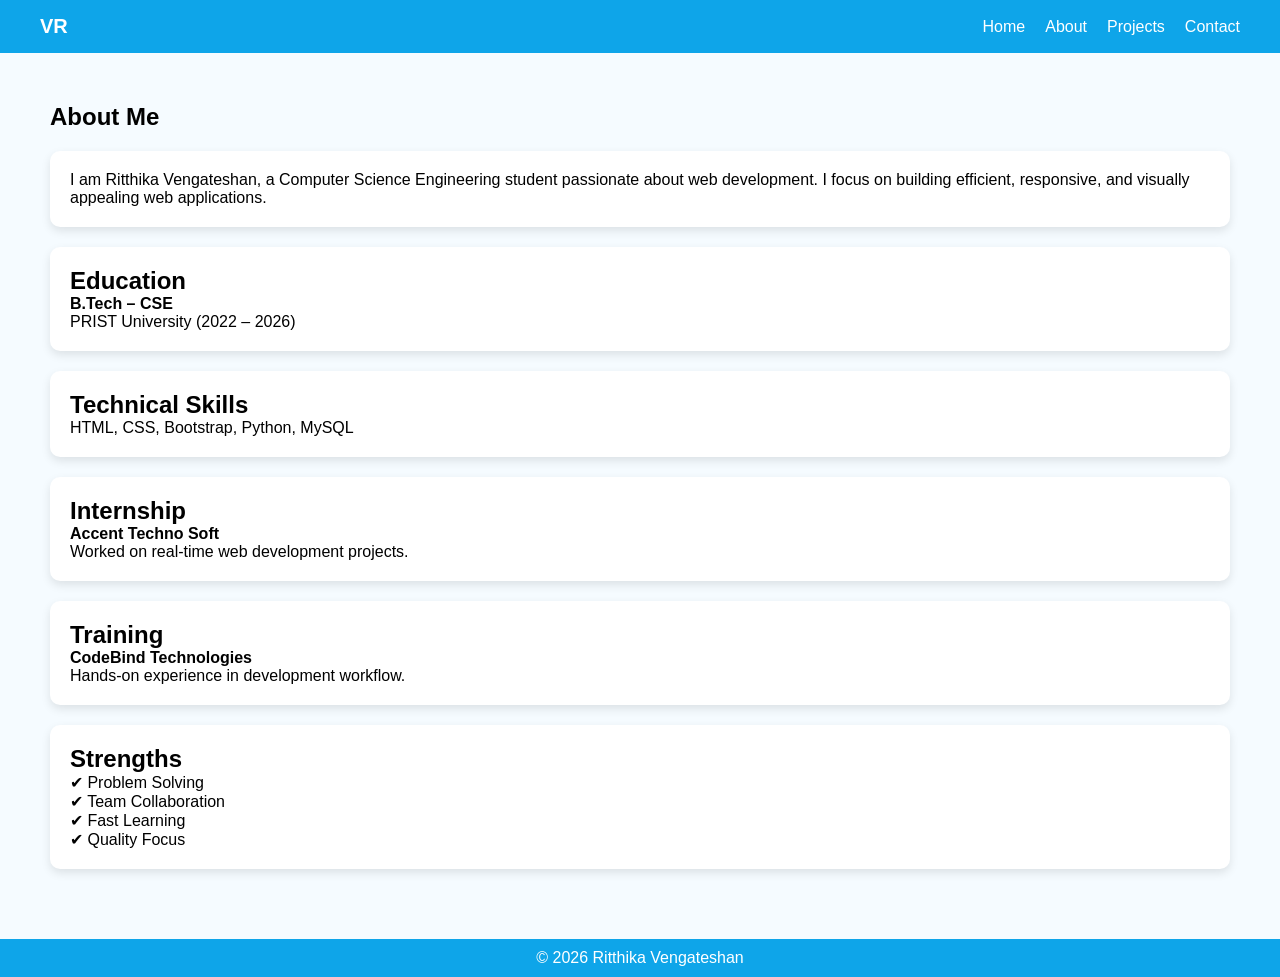
==== about.html @ 983124ac "Update about.html" ====
<!DOCTYPE html>
<html>
<head>
<title>About</title>
<link rel="stylesheet" href="style.css">
</head>
<body>

<nav>
    <div class="logo">VR</div>
    <ul>
        <li><a href="index.html">Home</a></li>
        <li><a href="about.html">About</a></li>
        <li><a href="projects.html">Projects</a></li>
        <li><a href="contact.html">Contact</a></li>
    </ul>
</nav>

<section>
<h1>About Me</h1>

<div class="box">
<p>
I am Ritthika Vengateshan, a Computer Science Engineering student 
passionate about web development. I focus on building efficient, 
responsive, and visually appealing web applications.
</p>
</div>

<div class="box">
<h2>Education</h2>
<p><strong>B.Tech – CSE</strong></p>
<p>PRIST University (2022 – 2026)</p>
</div>

<div class="box">
<h2>Technical Skills</h2>
<p>HTML, CSS, Bootstrap, Python, MySQL</p>
</div>

<div class="box">
<h2>Internship</h2>
<p><strong>Accent Techno Soft</strong></p>
<p>Worked on real-time web development projects.</p>
</div>

<div class="box">
<h2>Training</h2>
<p><strong>CodeBind Technologies</strong></p>
<p>Hands-on experience in development workflow.</p>
</div>

<div class="box">
<h2>Strengths</h2>
<p>
✔ Problem Solving <br>
✔ Team Collaboration <br>
✔ Fast Learning <br>
✔ Quality Focus
</p>
</div>

</section>

<footer>
<p>© 2026 Ritthika Vengateshan</p>
</footer>

</body>
</html>
---- style.css ----
* {
    margin: 0;
    padding: 0;
    box-sizing: border-box;
    font-family: 'Segoe UI', sans-serif;
}

body {
    background: #f5fbff;
}

/* Navbar */
nav {
    display: flex;
    justify-content: space-between;
    align-items: center;
    background: #0ea5e9;
    padding: 15px 40px;
    color: white;
}

.logo {
    font-size: 20px;
    font-weight: bold;
}

nav ul {
    display: flex;
    list-style: none;
}

nav ul li {
    margin-left: 20px;
}

nav ul li a {
    text-decoration: none;
    color: white;
}

nav ul li a:hover {
    color: #dbeafe;
}

/* Hero */
.hero {
    height: 90vh;
    background: linear-gradient(to right, #38bdf8, #e0f2fe);
    display: flex;
    justify-content: center;
    align-items: center;
    flex-direction: column;
}

/* Section */
section {
    padding: 50px;
}

/* Box */
.box {
    background: white;
    padding: 20px;
    margin-top: 20px;
    border-radius: 10px;
    box-shadow: 0 4px 10px rgba(0,0,0,0.1);
}

/* Form */
input, textarea {
    width: 100%;
    padding: 10px;
    margin-top: 10px;
    border-radius: 8px;
    border: 1px solid #ccc;
}

button {
    margin-top: 10px;
    padding: 10px;
    background: #0ea5e9;
    color: white;
    border: none;
    border-radius: 8px;
}

/* Footer */
footer {
    text-align: center;
    background: #0ea5e9;
    color: white;
    padding: 10px;
    margin-top: 20px;
}
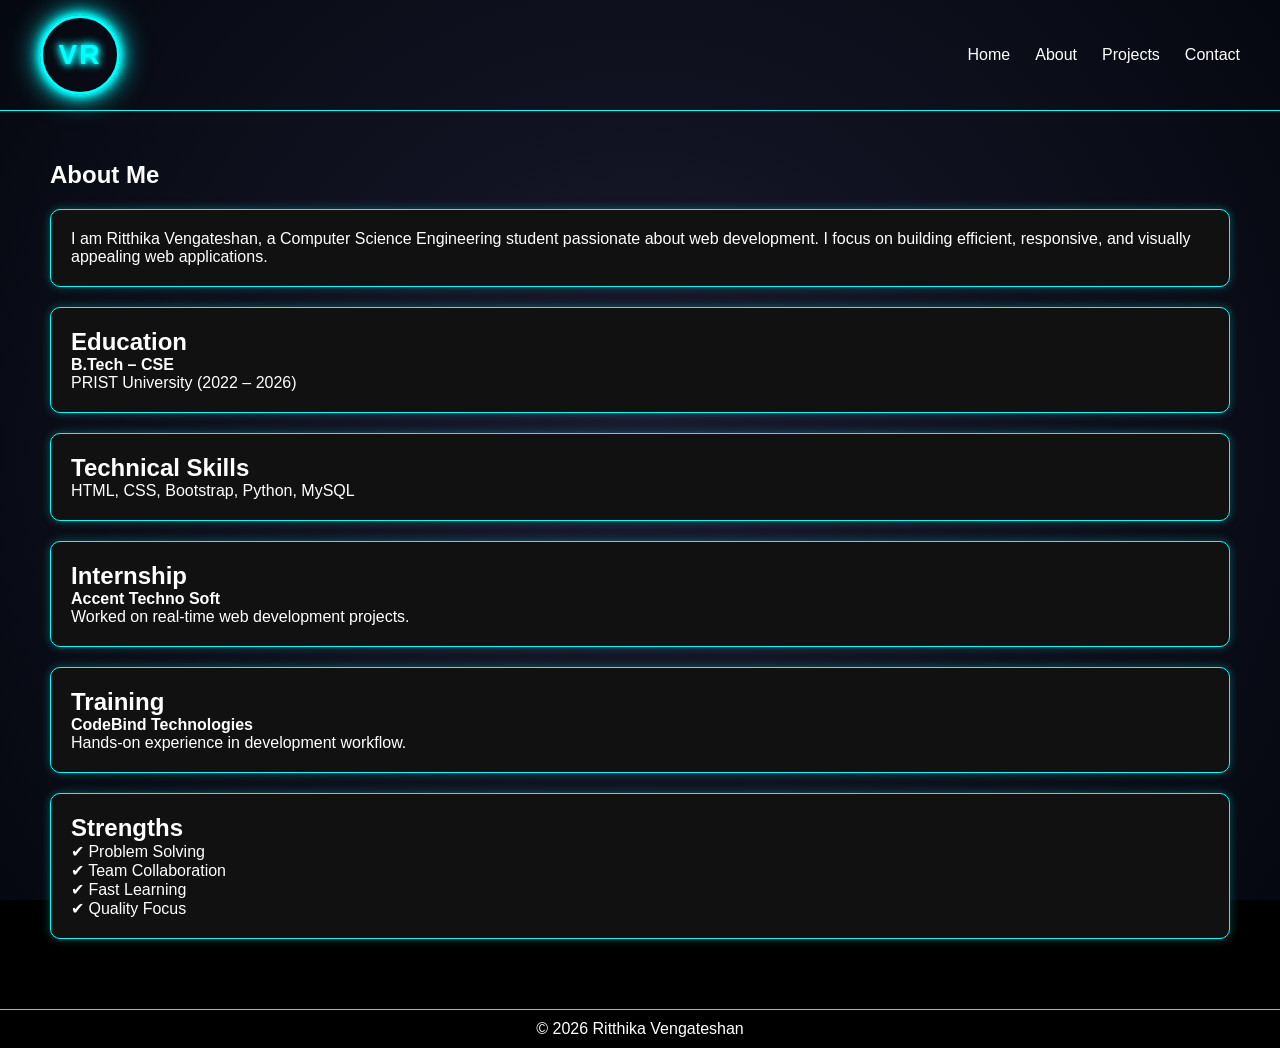
==== commit e93f5d13: "Update about.html" ====
--- a/about.html
+++ b/about.html
@@ -6,7 +6,9 @@
 </head>
 <body>
 
-<nav>
+<div class="particles" id="particles"></div>
+<header>
+    <nav>
     <div class="logo">VR</div>
     <ul>
         <li><a href="index.html">Home</a></li>
@@ -15,6 +17,7 @@
         <li><a href="contact.html">Contact</a></li>
     </ul>
 </nav>
+</header>
 
 <section>
 <h1>About Me</h1>
--- a/style.css
+++ b/style.css
@@ -6,89 +6,174 @@
 }
 
 body {
-    background: #f5fbff;
+    background: #000;
+    color: #fff;
 }
 
-/* Navbar */
+/* NAVBAR */
 nav {
     display: flex;
     justify-content: space-between;
     align-items: center;
-    background: #0ea5e9;
     padding: 15px 40px;
-    color: white;
+    border-bottom: 1px solid #0ff;
 }
 
+/* LOGO - BIG NEON STYLE */
 .logo {
-    font-size: 20px;
+    width: 80px;
+    height: 80px;
+    border-radius: 50%;
+    
+    display: flex;
+    justify-content: center;
+    align-items: center;
+
+    font-size: 28px;
     font-weight: bold;
+    letter-spacing: 2px;
+
+    color: #0ff;
+    border: 3px solid #0ff;
+
+    /* NEON GLOW */
+    box-shadow:
+        0 0 5px #0ff,
+        0 0 10px #0ff,
+        0 0 15px #0ff,
+        0 0 30px #0ff;
+
+    text-shadow:
+        0 0 5px #0ff,
+        0 0 10px #0ff,
+        0 0 10px #0ff;
+
+    transition: 0.3s;
 }
 
+/* HOVER EFFECT */
+.logo:hover {
+    transform: scale(1.1);
+    box-shadow:
+        0 0 10px #0ff,
+        0 0 25px #0ff,
+        0 0 50px #0ff,
+        0 0 100px #0ff;
+}
+
+/* NAV LINKS */
 nav ul {
     display: flex;
     list-style: none;
 }
 
 nav ul li {
-    margin-left: 20px;
+    margin-left: 25px;
 }
 
 nav ul li a {
     text-decoration: none;
-    color: white;
+    color: #fff;
+    transition: 0.3s;
 }
 
 nav ul li a:hover {
-    color: #dbeafe;
+    color: #0ff;
+    text-shadow: 0 0 10px #0ff;
 }
 
-/* Hero */
+/* HERO */
 .hero {
     height: 90vh;
-    background: linear-gradient(to right, #38bdf8, #e0f2fe);
     display: flex;
     justify-content: center;
     align-items: center;
     flex-direction: column;
 }
 
-/* Section */
+.hero h1 {
+    font-size: 40px;
+    text-shadow: 0 0 20px #0ff;
+}
+
+.hero h2 {
+    margin-top: 10px;
+    color: #aaa;
+}
+
+.intro {
+    margin-top: 20px;
+    max-width: 600px;
+    text-align: center;
+}
+
+.trust {
+    margin-top: 20px;
+    color: #0ff;
+}
+
+/* SECTION */
 section {
     padding: 50px;
 }
 
-/* Box */
+/* BOX */
 .box {
-    background: white;
+    background: #111;
     padding: 20px;
     margin-top: 20px;
     border-radius: 10px;
-    box-shadow: 0 4px 10px rgba(0,0,0,0.1);
+    border: 1px solid #0ff;
+    box-shadow: 0 0 10px rgba(0,255,255,0.3);
 }
 
-/* Form */
+/* FORM */
 input, textarea {
     width: 100%;
     padding: 10px;
     margin-top: 10px;
-    border-radius: 8px;
-    border: 1px solid #ccc;
+    background: #000;
+    border: 1px solid #0ff;
+    color: #fff;
 }
 
 button {
     margin-top: 10px;
     padding: 10px;
-    background: #0ea5e9;
-    color: white;
+    background: #0ff;
     border: none;
-    border-radius: 8px;
+    cursor: pointer;
+    font-weight: bold;
 }
 
-/* Footer */
+button:hover {
+    box-shadow: 0 0 15px #0ff;
+}
+/* --- BACKGROUND ANIMATION --- */
+        .particles {
+            position: fixed;
+            top: 0; left: 0; width: 100%; height: 100%;
+            z-index: -1;
+            background: radial-gradient(circle at 50% 50%, #1a1a2e 0%, #050810 100%);
+        }
+
+        .particle {
+            position: absolute;
+            background: var(--accent);
+            border-radius: 50%;
+            opacity: 0.3;
+            animation: float 20s infinite linear;
+        }
+
+        @keyframes float {
+            0% { transform: translateY(0) translateX(0); }
+            100% { transform: translateY(-100vh) translateX(50px); }
+        }
+
+/* FOOTER */
 footer {
     text-align: center;
-    background: #0ea5e9;
-    color: white;
     padding: 10px;
+    border-top: 1px solid #0ff;
     margin-top: 20px;
 }
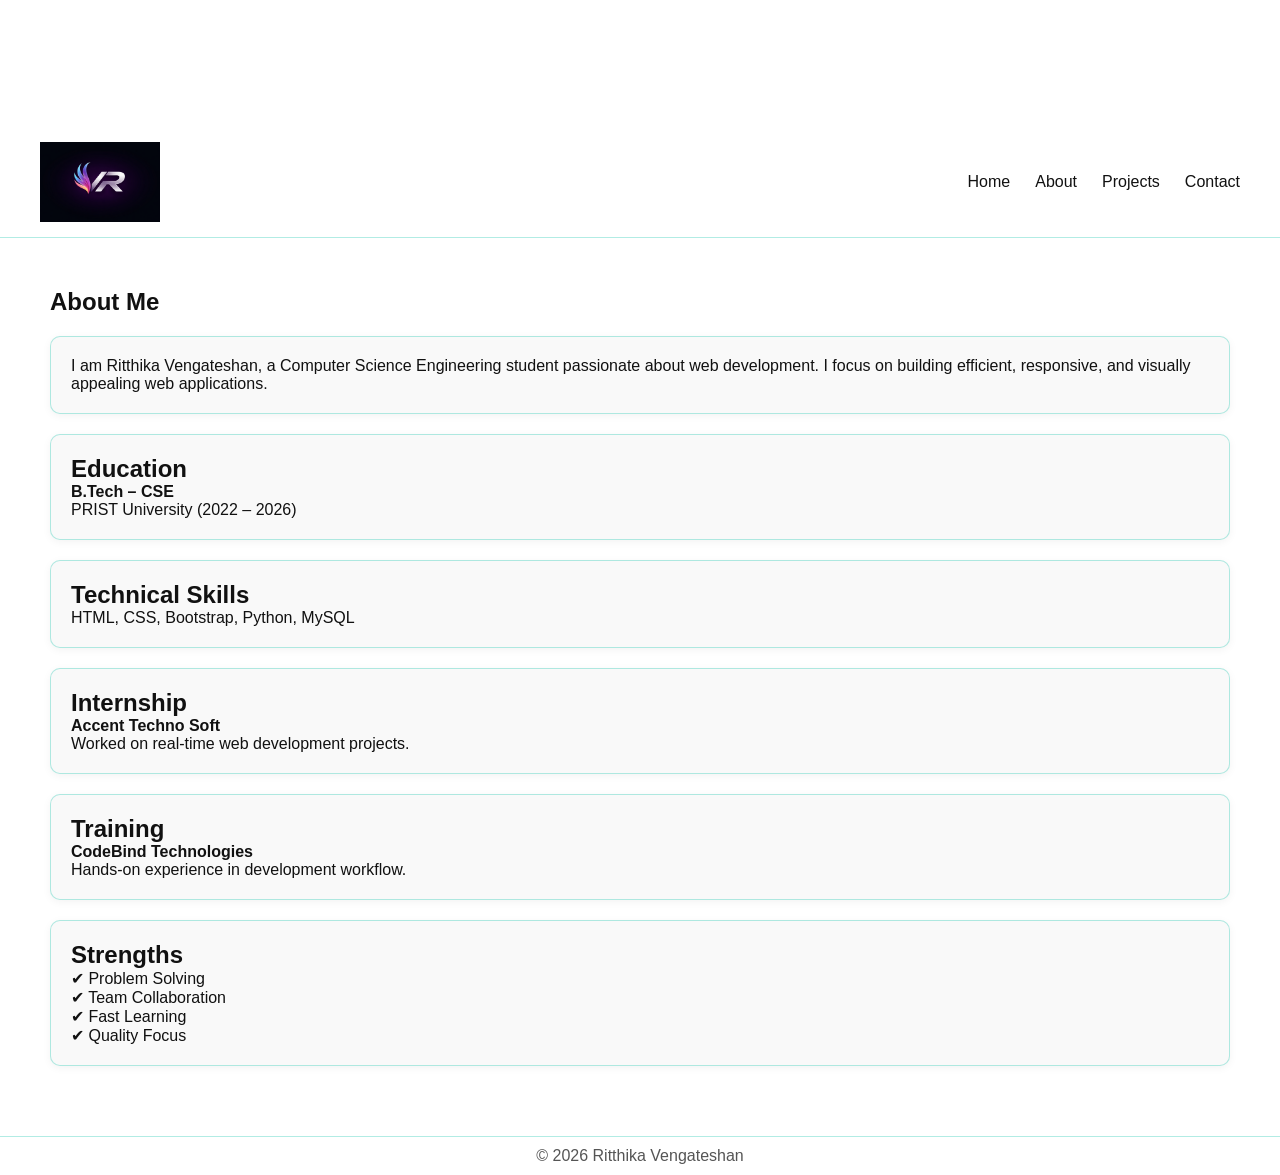
==== commit 1445d969: "Update about.html" ====
--- a/about.html
+++ b/about.html
@@ -9,7 +9,7 @@
 <div class="particles" id="particles"></div>
 <header>
     <nav>
-    <div class="logo">VR</div>
+         <img src="Futuristic VR logo design.png" alt="VR Logo" class="logo">
     <ul>
         <li><a href="index.html">Home</a></li>
         <li><a href="about.html">About</a></li>
@@ -68,6 +68,20 @@
 <footer>
 <p>© 2026 Ritthika Vengateshan</p>
 </footer>
+    <script>
+        // Simple Particle Generator
+        const container = document.getElementById('particles');
+        for (let i = 0; i < 50; i++) {
+            const p = document.createElement('div');
+            p.className = 'particle';
+            p.style.left = Math.random() * 100 + '%';
+            p.style.top = Math.random() * 100 + '%';
+            p.style.width = p.style.height = Math.random() * 5 + 'px';
+            p.style.animationDuration = (Math.random() * 10 + 10) + 's';
+            p.style.animationDelay = (Math.random() * 5) + 's';
+            container.appendChild(p);
+        }
+    </script>
 
 </body>
 </html>
--- a/style.css
+++ b/style.css
@@ -1,3 +1,4 @@
+/* RESET */
 * {
     margin: 0;
     padding: 0;
@@ -5,9 +6,15 @@
     font-family: 'Segoe UI', sans-serif;
 }
 
+/* THEME */
+:root {
+    --accent: #00bfa6; /* aquamarine blue */
+}
+
+/* BODY */
 body {
-    background: #000;
-    color: #fff;
+    background: #ffffff;
+    color: #111;
 }
 
 /* NAVBAR */
@@ -16,49 +23,19 @@
     justify-content: space-between;
     align-items: center;
     padding: 15px 40px;
-    border-bottom: 1px solid #0ff;
+    border-bottom: 1px solid rgba(0, 191, 166, 0.3);
+    background: #fff;
 }
 
-/* LOGO - BIG NEON STYLE */
+/* LOGO */
 .logo {
-    width: 80px;
-    height: 80px;
-    border-radius: 50%;
-    
-    display: flex;
-    justify-content: center;
-    align-items: center;
-
-    font-size: 28px;
-    font-weight: bold;
-    letter-spacing: 2px;
-
-    color: #0ff;
-    border: 3px solid #0ff;
-
-    /* NEON GLOW */
-    box-shadow:
-        0 0 5px #0ff,
-        0 0 10px #0ff,
-        0 0 15px #0ff,
-        0 0 30px #0ff;
-
-    text-shadow:
-        0 0 5px #0ff,
-        0 0 10px #0ff,
-        0 0 10px #0ff;
-
+    width: 120px;
+    height: auto;
     transition: 0.3s;
 }
 
-/* HOVER EFFECT */
 .logo:hover {
-    transform: scale(1.1);
-    box-shadow:
-        0 0 10px #0ff,
-        0 0 25px #0ff,
-        0 0 50px #0ff,
-        0 0 100px #0ff;
+    transform: scale(1.05);
 }
 
 /* NAV LINKS */
@@ -73,13 +50,12 @@
 
 nav ul li a {
     text-decoration: none;
-    color: #fff;
+    color: #111;
     transition: 0.3s;
 }
 
 nav ul li a:hover {
-    color: #0ff;
-    text-shadow: 0 0 10px #0ff;
+    color: var(--accent);
 }
 
 /* HERO */
@@ -93,23 +69,24 @@
 
 .hero h1 {
     font-size: 40px;
-    text-shadow: 0 0 20px #0ff;
+    color: #111;
 }
 
 .hero h2 {
     margin-top: 10px;
-    color: #aaa;
+    color: #555;
 }
 
 .intro {
     margin-top: 20px;
     max-width: 600px;
     text-align: center;
+    color: #444;
 }
 
 .trust {
     margin-top: 20px;
-    color: #0ff;
+    color: var(--accent);
 }
 
 /* SECTION */
@@ -119,12 +96,12 @@
 
 /* BOX */
 .box {
-    background: #111;
+    background: #f9f9f9;
     padding: 20px;
     margin-top: 20px;
     border-radius: 10px;
-    border: 1px solid #0ff;
-    box-shadow: 0 0 10px rgba(0,255,255,0.3);
+    border: 1px solid rgba(0, 191, 166, 0.3);
+    box-shadow: 0 2px 8px rgba(0, 0, 0, 0.05);
 }
 
 /* FORM */
@@ -132,48 +109,31 @@
     width: 100%;
     padding: 10px;
     margin-top: 10px;
-    background: #000;
-    border: 1px solid #0ff;
-    color: #fff;
+    background: #fff;
+    border: 1px solid rgba(0, 191, 166, 0.3);
+    color: #111;
 }
 
 button {
     margin-top: 10px;
     padding: 10px;
-    background: #0ff;
+    background: var(--accent);
     border: none;
     cursor: pointer;
     font-weight: bold;
+    color: #fff;
+    border-radius: 5px;
 }
 
 button:hover {
-    box-shadow: 0 0 15px #0ff;
+    background: #009e8a; /* slightly darker on hover */
 }
-/* --- BACKGROUND ANIMATION --- */
-        .particles {
-            position: fixed;
-            top: 0; left: 0; width: 100%; height: 100%;
-            z-index: -1;
-            background: radial-gradient(circle at 50% 50%, #1a1a2e 0%, #050810 100%);
-        }
-
-        .particle {
-            position: absolute;
-            background: var(--accent);
-            border-radius: 50%;
-            opacity: 0.3;
-            animation: float 20s infinite linear;
-        }
-
-        @keyframes float {
-            0% { transform: translateY(0) translateX(0); }
-            100% { transform: translateY(-100vh) translateX(50px); }
-        }
 
 /* FOOTER */
 footer {
     text-align: center;
     padding: 10px;
-    border-top: 1px solid #0ff;
+    border-top: 1px solid rgba(0, 191, 166, 0.3);
     margin-top: 20px;
+    color: #555;
 }
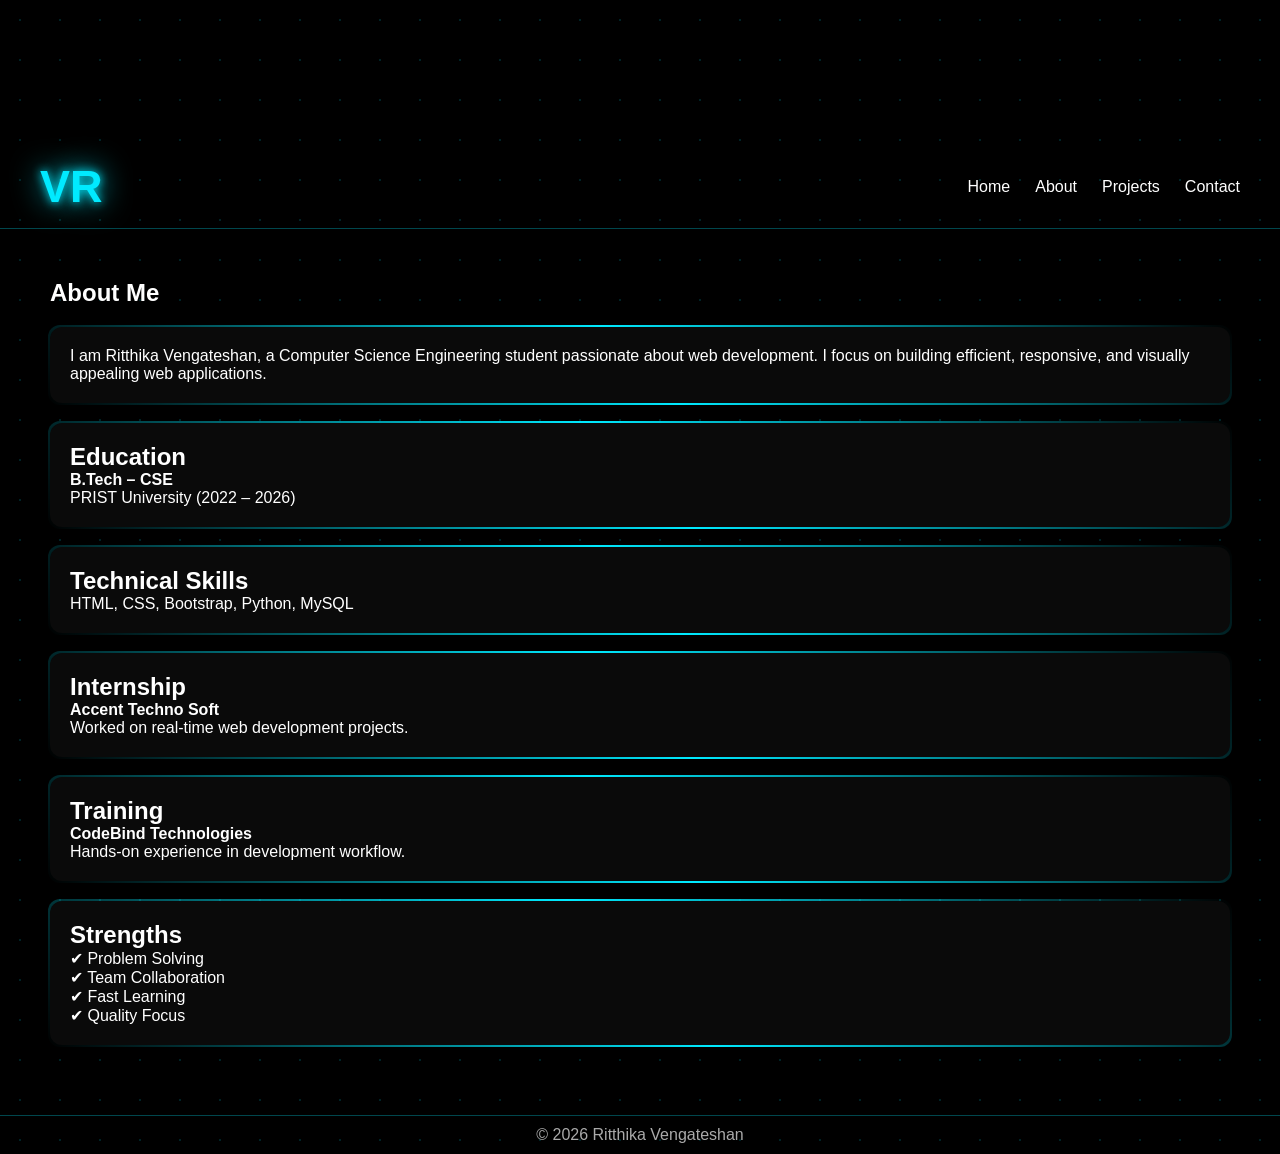
==== commit ed8bbb55: "Update about.html" ====
--- a/about.html
+++ b/about.html
@@ -9,7 +9,7 @@
 <div class="particles" id="particles"></div>
 <header>
     <nav>
-         <img src="Futuristic VR logo design.png" alt="VR Logo" class="logo">
+          <div class="logo">VR</div>
     <ul>
         <li><a href="index.html">Home</a></li>
         <li><a href="about.html">About</a></li>
--- a/style.css
+++ b/style.css
@@ -8,13 +8,31 @@
 
 /* THEME */
 :root {
-    --accent: #00bfa6; /* aquamarine blue */
+    --accent: #00eaff;
 }
 
 /* BODY */
 body {
-    background: #ffffff;
-    color: #111;
+    background: #000;
+    color: #fff;
+    overflow-x: hidden;
+}
+
+/* PARTICLE BACKGROUND */
+body::before {
+    content: "";
+    position: fixed;
+    width: 200%;
+    height: 200%;
+    background: radial-gradient(circle, rgba(0,234,255,0.15) 1px, transparent 1px);
+    background-size: 40px 40px;
+    animation: moveParticles 20s linear infinite;
+    z-index: -1;
+}
+
+@keyframes moveParticles {
+    0% { transform: translate(0,0); }
+    100% { transform: translate(-200px,-200px); }
 }
 
 /* NAVBAR */
@@ -23,19 +41,21 @@
     justify-content: space-between;
     align-items: center;
     padding: 15px 40px;
-    border-bottom: 1px solid rgba(0, 191, 166, 0.3);
-    background: #fff;
+    border-bottom: 1px solid rgba(0, 234, 255, 0.3);
 }
 
 /* LOGO */
 .logo {
-    width: 120px;
-    height: auto;
-    transition: 0.3s;
+    font-size: 45px;
+    font-weight: bold;
+    color: var(--accent);
+    text-shadow: 0 0 10px var(--accent), 0 0 30px var(--accent);
+    animation: glowPulse 2s infinite alternate;
 }
 
-.logo:hover {
-    transform: scale(1.05);
+@keyframes glowPulse {
+    from { text-shadow: 0 0 10px var(--accent); }
+    to { text-shadow: 0 0 25px var(--accent), 0 0 50px var(--accent); }
 }
 
 /* NAV LINKS */
@@ -49,13 +69,14 @@
 }
 
 nav ul li a {
+    color: #fff;
     text-decoration: none;
-    color: #111;
     transition: 0.3s;
 }
 
 nav ul li a:hover {
     color: var(--accent);
+    text-shadow: 0 0 10px var(--accent);
 }
 
 /* HERO */
@@ -67,26 +88,28 @@
     flex-direction: column;
 }
 
+/* TYPING EFFECT */
 .hero h1 {
-    font-size: 40px;
-    color: #111;
+    font-size: 45px;
+    border-right: 3px solid var(--accent);
+    white-space: nowrap;
+    overflow: hidden;
+    width: 0;
+    animation: typing 4s steps(20) forwards, blink 0.8s infinite;
+}
+
+@keyframes typing {
+    from { width: 0 }
+    to { width: 260px }
+}
+
+@keyframes blink {
+    50% { border-color: transparent; }
 }
 
 .hero h2 {
-    margin-top: 10px;
-    color: #555;
-}
-
-.intro {
-    margin-top: 20px;
-    max-width: 600px;
-    text-align: center;
-    color: #444;
-}
-
-.trust {
-    margin-top: 20px;
-    color: var(--accent);
+    margin-top: 15px;
+    color: #aaa;
 }
 
 /* SECTION */
@@ -94,14 +117,29 @@
     padding: 50px;
 }
 
-/* BOX */
+/* GLOWING BORDER BOX */
 .box {
-    background: #f9f9f9;
+    background: #0a0a0a;
     padding: 20px;
     margin-top: 20px;
-    border-radius: 10px;
-    border: 1px solid rgba(0, 191, 166, 0.3);
-    box-shadow: 0 2px 8px rgba(0, 0, 0, 0.05);
+    border-radius: 12px;
+    position: relative;
+}
+
+/* ANIMATED BORDER */
+.box::before {
+    content: "";
+    position: absolute;
+    inset: -2px;
+    border-radius: 12px;
+    background: linear-gradient(45deg, transparent, var(--accent), transparent);
+    animation: borderMove 4s linear infinite;
+    z-index: -1;
+}
+
+@keyframes borderMove {
+    0% { background-position: 0 0; }
+    100% { background-position: 300% 0; }
 }
 
 /* FORM */
@@ -109,31 +147,39 @@
     width: 100%;
     padding: 10px;
     margin-top: 10px;
-    background: #fff;
-    border: 1px solid rgba(0, 191, 166, 0.3);
-    color: #111;
+    background: #000;
+    border: 1px solid rgba(0,234,255,0.4);
+    color: #fff;
 }
 
+input:focus, textarea:focus {
+    outline: none;
+    box-shadow: 0 0 10px var(--accent);
+}
+
+/* BUTTON */
 button {
     margin-top: 10px;
     padding: 10px;
-    background: var(--accent);
-    border: none;
+    background: transparent;
+    border: 1px solid var(--accent);
+    color: var(--accent);
     cursor: pointer;
-    font-weight: bold;
-    color: #fff;
     border-radius: 5px;
+    transition: 0.3s;
 }
 
 button:hover {
-    background: #009e8a; /* slightly darker on hover */
+    background: var(--accent);
+    color: #000;
+    box-shadow: 0 0 15px var(--accent);
 }
 
 /* FOOTER */
 footer {
     text-align: center;
     padding: 10px;
-    border-top: 1px solid rgba(0, 191, 166, 0.3);
+    border-top: 1px solid rgba(0,234,255,0.3);
     margin-top: 20px;
-    color: #555;
+    color: #aaa;
 }
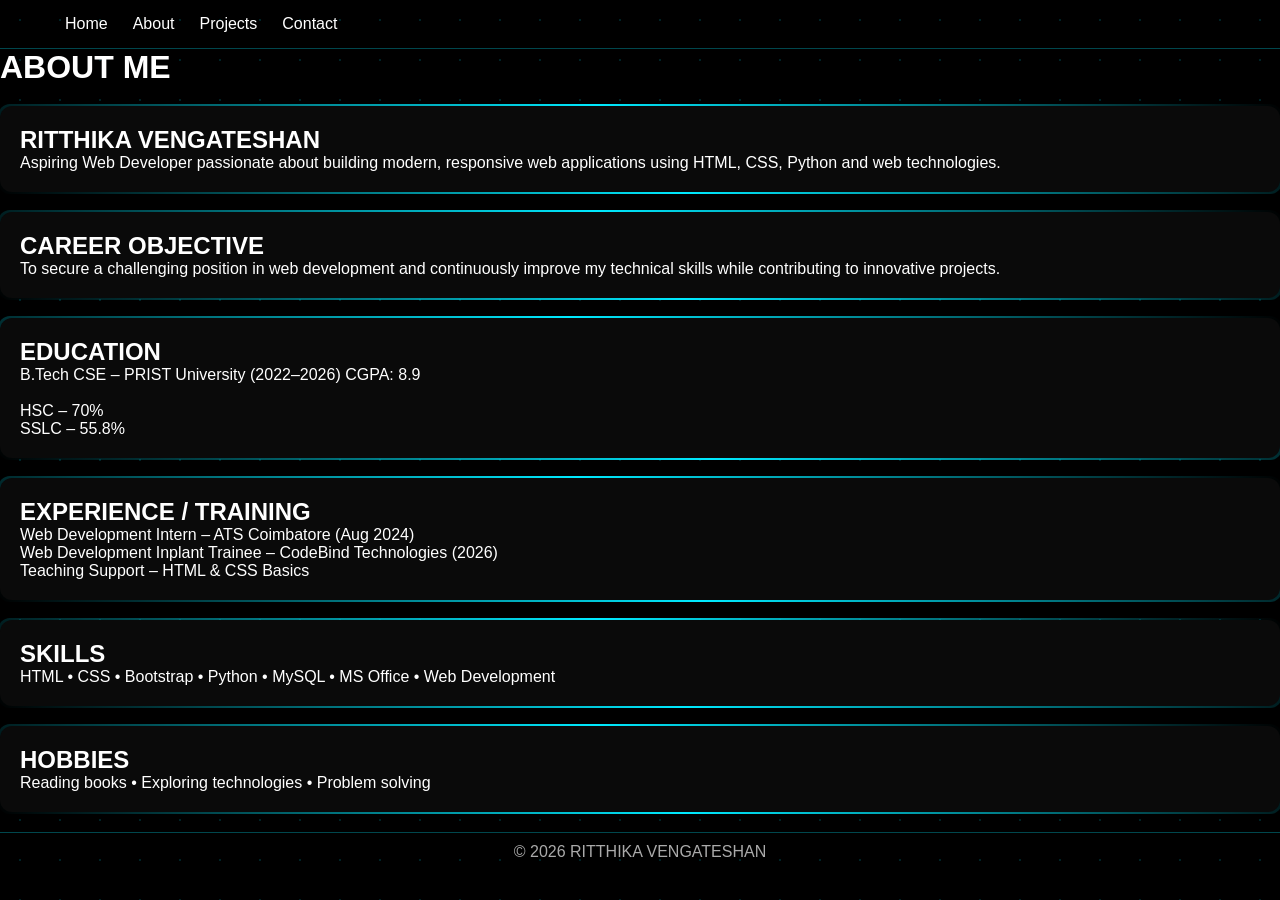
==== commit d9d6fbe8: "Update about.html" ====
--- a/about.html
+++ b/about.html
@@ -1,15 +1,18 @@
 <!DOCTYPE html>
-<html>
+<html lang="en">
 <head>
+<meta charset="UTF-8">
+<meta name="viewport" content="width=device-width, initial-scale=1.0">
 <title>About</title>
 <link rel="stylesheet" href="style.css">
 </head>
+
 <body>
 
-<div class="particles" id="particles"></div>
-<header>
-    <nav>
-          <div class="logo">VR</div>
+<div class="cursor"></div>
+<div class="cursor-trail"></div>
+
+<nav>
     <ul>
         <li><a href="index.html">Home</a></li>
         <li><a href="about.html">About</a></li>
@@ -17,71 +20,49 @@
         <li><a href="contact.html">Contact</a></li>
     </ul>
 </nav>
-</header>
 
-<section>
-<h1>About Me</h1>
+<h1 class="title">ABOUT ME</h1>
 
 <div class="box">
+<h2>RITTHIKA VENGATESHAN</h2>
+<p>Aspiring Web Developer passionate about building modern, responsive web applications using HTML, CSS, Python and web technologies.</p>
+</div>
+
+<div class="box">
+<h2>CAREER OBJECTIVE</h2>
+<p>To secure a challenging position in web development and continuously improve my technical skills while contributing to innovative projects.</p>
+</div>
+
+<div class="box">
+<h2>EDUCATION</h2>
 <p>
-I am Ritthika Vengateshan, a Computer Science Engineering student 
-passionate about web development. I focus on building efficient, 
-responsive, and visually appealing web applications.
+B.Tech CSE – PRIST University (2022–2026) CGPA: 8.9<br><br>
+HSC – 70%<br>
+SSLC – 55.8%
 </p>
 </div>
 
 <div class="box">
-<h2>Education</h2>
-<p><strong>B.Tech – CSE</strong></p>
-<p>PRIST University (2022 – 2026)</p>
+<h2>EXPERIENCE / TRAINING</h2>
+<p>
+Web Development Intern – ATS Coimbatore (Aug 2024)<br>
+Web Development Inplant Trainee – CodeBind Technologies (2026)<br>
+Teaching Support – HTML & CSS Basics
+</p>
 </div>
 
 <div class="box">
-<h2>Technical Skills</h2>
-<p>HTML, CSS, Bootstrap, Python, MySQL</p>
+<h2>SKILLS</h2>
+<p>HTML • CSS • Bootstrap • Python • MySQL • MS Office • Web Development</p>
 </div>
 
 <div class="box">
-<h2>Internship</h2>
-<p><strong>Accent Techno Soft</strong></p>
-<p>Worked on real-time web development projects.</p>
+<h2>HOBBIES</h2>
+<p>Reading books • Exploring technologies • Problem solving</p>
 </div>
 
-<div class="box">
-<h2>Training</h2>
-<p><strong>CodeBind Technologies</strong></p>
-<p>Hands-on experience in development workflow.</p>
-</div>
+<footer>© 2026 RITTHIKA VENGATESHAN</footer>
 
-<div class="box">
-<h2>Strengths</h2>
-<p>
-✔ Problem Solving <br>
-✔ Team Collaboration <br>
-✔ Fast Learning <br>
-✔ Quality Focus
-</p>
-</div>
-
-</section>
-
-<footer>
-<p>© 2026 Ritthika Vengateshan</p>
-</footer>
-    <script>
-        // Simple Particle Generator
-        const container = document.getElementById('particles');
-        for (let i = 0; i < 50; i++) {
-            const p = document.createElement('div');
-            p.className = 'particle';
-            p.style.left = Math.random() * 100 + '%';
-            p.style.top = Math.random() * 100 + '%';
-            p.style.width = p.style.height = Math.random() * 5 + 'px';
-            p.style.animationDuration = (Math.random() * 10 + 10) + 's';
-            p.style.animationDelay = (Math.random() * 5) + 's';
-            container.appendChild(p);
-        }
-    </script>
-
+<script src="script.js"></script>
 </body>
 </html>
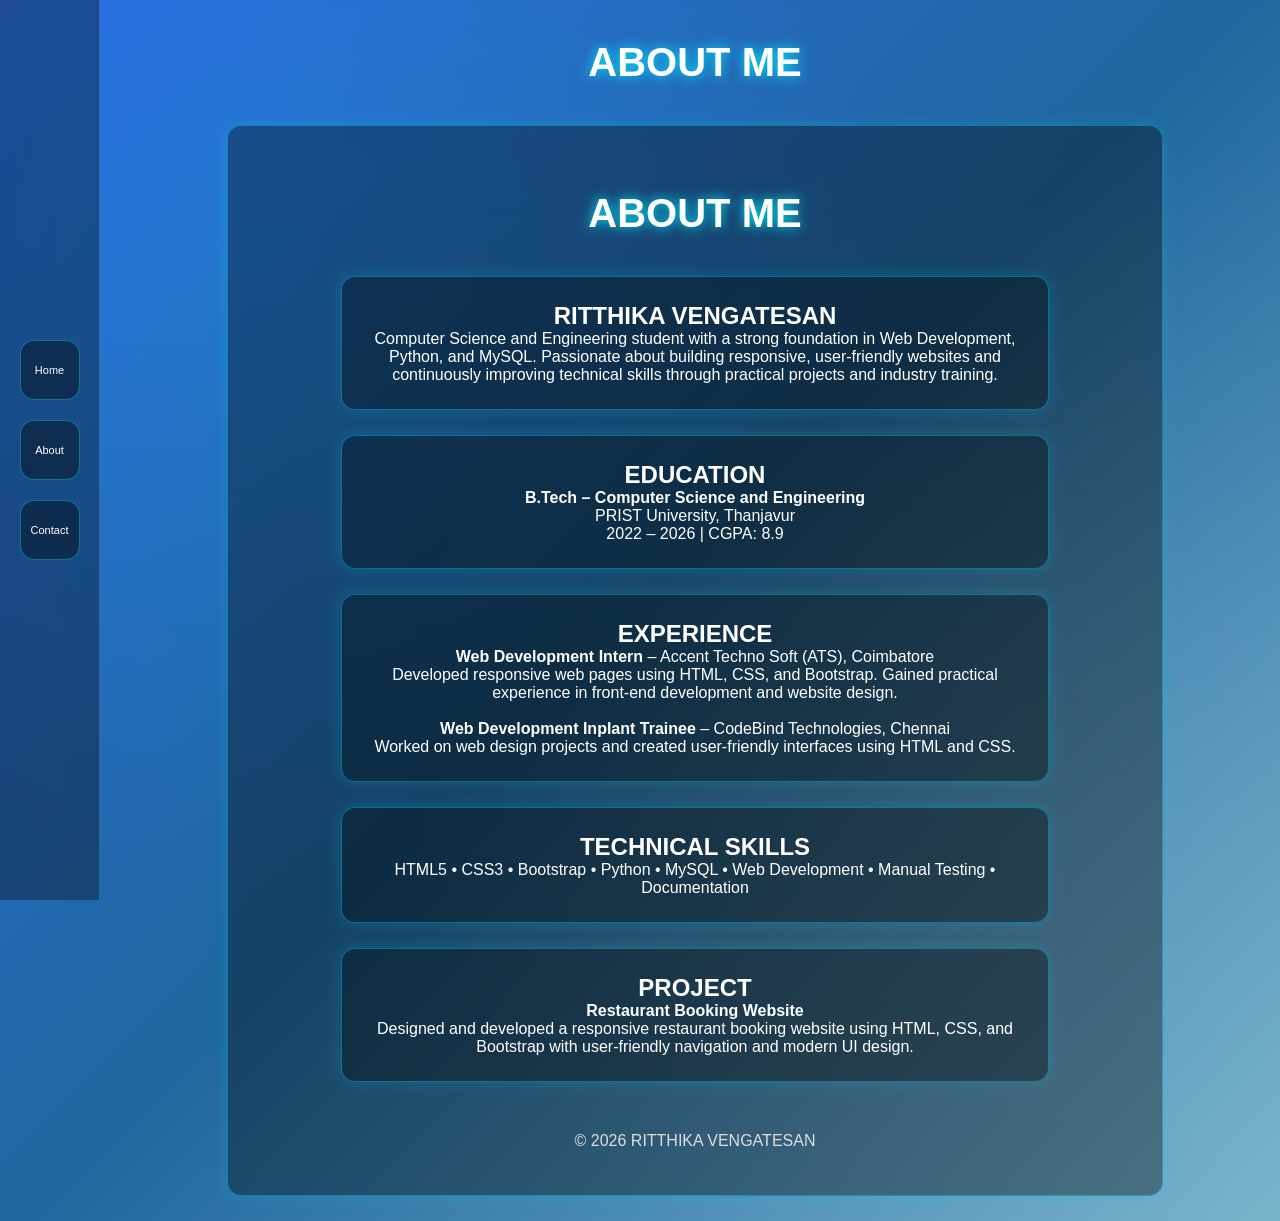
==== commit f1371751: "Update about.html" ====
--- a/about.html
+++ b/about.html
@@ -16,7 +16,6 @@
     <ul>
         <li><a href="index.html">Home</a></li>
         <li><a href="about.html">About</a></li>
-        <li><a href="projects.html">Projects</a></li>
         <li><a href="contact.html">Contact</a></li>
     </ul>
 </nav>
@@ -24,45 +23,56 @@
 <h1 class="title">ABOUT ME</h1>
 
 <div class="box">
-<h2>RITTHIKA VENGATESHAN</h2>
-<p>Aspiring Web Developer passionate about building modern, responsive web applications using HTML, CSS, Python and web technologies.</p>
+<h1 class="title">ABOUT ME</h1>
+
+<div class="box">
+    <h2>RITTHIKA VENGATESAN</h2>
+    <p>
+        Computer Science and Engineering student with a strong foundation in
+        Web Development, Python, and MySQL. Passionate about building responsive,
+        user-friendly websites and continuously improving technical skills through
+        practical projects and industry training.
+    </p>
 </div>
 
 <div class="box">
-<h2>CAREER OBJECTIVE</h2>
-<p>To secure a challenging position in web development and continuously improve my technical skills while contributing to innovative projects.</p>
+    <h2>EDUCATION</h2>
+    <p>
+        <strong>B.Tech – Computer Science and Engineering</strong><br>
+        PRIST University, Thanjavur<br>
+        2022 – 2026 | CGPA: 8.9
+    </p>
 </div>
 
 <div class="box">
-<h2>EDUCATION</h2>
-<p>
-B.Tech CSE – PRIST University (2022–2026) CGPA: 8.9<br><br>
-HSC – 70%<br>
-SSLC – 55.8%
-</p>
+    <h2>EXPERIENCE</h2>
+    <p>
+        <strong>Web Development Intern</strong> – Accent Techno Soft (ATS), Coimbatore<br>
+        Developed responsive web pages using HTML, CSS, and Bootstrap.
+        Gained practical experience in front-end development and website design.
+        <br><br>
+
+        <strong>Web Development Inplant Trainee</strong> – CodeBind Technologies, Chennai<br>
+        Worked on web design projects and created user-friendly interfaces using
+        HTML and CSS.
+    </p>
 </div>
 
 <div class="box">
-<h2>EXPERIENCE / TRAINING</h2>
-<p>
-Web Development Intern – ATS Coimbatore (Aug 2024)<br>
-Web Development Inplant Trainee – CodeBind Technologies (2026)<br>
-Teaching Support – HTML & CSS Basics
-</p>
+    <h2>TECHNICAL SKILLS</h2>
+    <p>
+        HTML5 • CSS3 • Bootstrap • Python • MySQL • Web Development •
+        Manual Testing • Documentation
+    </p>
 </div>
 
 <div class="box">
-<h2>SKILLS</h2>
-<p>HTML • CSS • Bootstrap • Python • MySQL • MS Office • Web Development</p>
+    <h2>PROJECT</h2>
+    <p>
+        <strong>Restaurant Booking Website</strong><br>
+        Designed and developed a responsive restaurant booking website using
+        HTML, CSS, and Bootstrap with user-friendly navigation and modern UI design.
+    </p>
 </div>
 
-<div class="box">
-<h2>HOBBIES</h2>
-<p>Reading books • Exploring technologies • Problem solving</p>
-</div>
-
-<footer>© 2026 RITTHIKA VENGATESHAN</footer>
-
-<script src="script.js"></script>
-</body>
-</html>
+<footer>© 2026 RITTHIKA VENGATESAN</footer>
--- a/style.css
+++ b/style.css
@@ -1,185 +1,323 @@
-/* RESET */
-* {
-    margin: 0;
-    padding: 0;
-    box-sizing: border-box;
-    font-family: 'Segoe UI', sans-serif;
-}
-
-/* THEME */
-:root {
-    --accent: #00eaff;
-}
-
-/* BODY */
-body {
-    background: #000;
-    color: #fff;
-    overflow-x: hidden;
-}
-
-/* PARTICLE BACKGROUND */
-body::before {
-    content: "";
-    position: fixed;
-    width: 200%;
-    height: 200%;
-    background: radial-gradient(circle, rgba(0,234,255,0.15) 1px, transparent 1px);
-    background-size: 40px 40px;
-    animation: moveParticles 20s linear infinite;
-    z-index: -1;
-}
-
-@keyframes moveParticles {
-    0% { transform: translate(0,0); }
-    100% { transform: translate(-200px,-200px); }
-}
-
-/* NAVBAR */
-nav {
-    display: flex;
-    justify-content: space-between;
-    align-items: center;
-    padding: 15px 40px;
-    border-bottom: 1px solid rgba(0, 234, 255, 0.3);
-}
-
-/* LOGO */
-.logo {
-    font-size: 45px;
-    font-weight: bold;
-    color: var(--accent);
-    text-shadow: 0 0 10px var(--accent), 0 0 30px var(--accent);
-    animation: glowPulse 2s infinite alternate;
-}
-
-@keyframes glowPulse {
-    from { text-shadow: 0 0 10px var(--accent); }
-    to { text-shadow: 0 0 25px var(--accent), 0 0 50px var(--accent); }
-}
-
-/* NAV LINKS */
-nav ul {
-    display: flex;
-    list-style: none;
-}
-
-nav ul li {
-    margin-left: 25px;
-}
-
-nav ul li a {
-    color: #fff;
-    text-decoration: none;
-    transition: 0.3s;
-}
-
-nav ul li a:hover {
-    color: var(--accent);
-    text-shadow: 0 0 10px var(--accent);
+*{
+    margin:0;
+    padding:0;
+    box-sizing:border-box;
+    font-family:'Segoe UI',sans-serif;
+}
+
+:root{
+    --accent:#00eaff;
+}
+
+body{
+    background:
+    radial-gradient(circle at 20% 20%, rgba(0,234,255,0.12), transparent 45%),
+    radial-gradient(circle at 80% 60%, rgba(255,255,255,0.06), transparent 50%),
+    linear-gradient(135deg,#2e68e3,#1f679e,#79b3cc);
+    color:#fff;
+    overflow-x:hidden;
+    padding-left:110px;
+}
+
+body::before{
+    content:"";
+    position:fixed;
+    inset:0;
+    background-image:
+    linear-gradient(rgba(3,76,82,0.04) 1px, transparent 1px),
+    linear-gradient(90deg, rgba(0,234,255,0.04) 1px, transparent 1px);
+    background-size:70px 70px;
+    opacity:0.3;
+    z-index:0;
+}
+
+/* NAVIGATION */
+nav{
+    position:fixed;
+    top:0;
+    left:0;
+    width:100px;
+    height:100vh;
+    display:flex;
+    justify-content:center;
+    align-items:center;
+    background:rgba(0,8,9,0.35);
+    backdrop-filter:blur(12px);
+    border-right:1px solid rgba(129,222,231,0.25);
+    z-index:1000;
+}
+
+nav ul{
+    display:flex;
+    flex-direction:column;
+    gap:20px;
+    list-style:none;
+}
+
+nav ul li a{
+    display:flex;
+    justify-content:center;
+    align-items:center;
+    width:60px;
+    height:60px;
+    border-radius:14px;
+    background:rgba(0,0,0,0.4);
+    border:1px solid rgba(0,234,255,0.4);
+    color:#fff;
+    text-decoration:none;
+    font-size:11px;
+    transition:0.3s;
+}
+
+nav ul li a:hover{
+    background:rgba(0,234,255,0.12);
+    color:#53e2ef;
+    transform:translateX(6px);
+    box-shadow:0 0 20px rgba(0,234,255,0.5);
+}
+
+/* TITLES */
+.title{
+    text-align:center;
+    margin:40px 0;
+    font-size:40px;
+    text-transform:uppercase;
+    text-shadow:0 0 12px var(--accent);
 }
 
 /* HERO */
-.hero {
-    height: 90vh;
-    display: flex;
-    justify-content: center;
-    align-items: center;
-    flex-direction: column;
-}
-
-/* TYPING EFFECT */
-.hero h1 {
-    font-size: 45px;
-    border-right: 3px solid var(--accent);
-    white-space: nowrap;
-    overflow: hidden;
-    width: 0;
-    animation: typing 4s steps(20) forwards, blink 0.8s infinite;
-}
-
-@keyframes typing {
-    from { width: 0 }
-    to { width: 260px }
-}
-
-@keyframes blink {
-    50% { border-color: transparent; }
-}
-
-.hero h2 {
-    margin-top: 15px;
-    color: #aaa;
-}
-
-/* SECTION */
-section {
-    padding: 50px;
-}
-
-/* GLOWING BORDER BOX */
-.box {
-    background: #0a0a0a;
-    padding: 20px;
-    margin-top: 20px;
-    border-radius: 12px;
-    position: relative;
-}
-
-/* ANIMATED BORDER */
-.box::before {
-    content: "";
-    position: absolute;
-    inset: -2px;
-    border-radius: 12px;
-    background: linear-gradient(45deg, transparent, var(--accent), transparent);
-    animation: borderMove 4s linear infinite;
-    z-index: -1;
-}
-
-@keyframes borderMove {
-    0% { background-position: 0 0; }
-    100% { background-position: 300% 0; }
-}
-
-/* FORM */
-input, textarea {
-    width: 100%;
-    padding: 10px;
-    margin-top: 10px;
-    background: #000;
-    border: 1px solid rgba(0,234,255,0.4);
-    color: #fff;
-}
-
-input:focus, textarea:focus {
-    outline: none;
-    box-shadow: 0 0 10px var(--accent);
+.hero{
+    text-align:center;
+    padding:100px 20px;
+}
+
+.greet{
+    color:#ccc;
+    font-size:28px;
+    font-style:italic;
+}
+
+.welcome-text{
+    font-size:45px;
+    letter-spacing:2px;
+    color:#fff;
+    text-shadow:
+    0 0 5px #23bdcb,
+    0 0 15px #0a6a72,
+    0 0 30px #00eaff;
+}
+
+.sub-text{
+    color:#dbe8f0;
+    margin-top:10px;
+    font-size:20px;
+    font-weight:600;
+}
+
+/* POINTS */
+.points{
+    margin-top:40px;
+    font-size:22px;
+}
+
+.point{
+    width:60%;
+    margin:12px auto;
+    padding:12px;
+    border-left:3px solid var(--accent);
+    transition:0.3s;
+}
+
+.point:hover{
+    background:rgba(0,234,255,0.08);
+    transform:translateX(5px);
+}
+
+/* BOX */
+.box{
+    width:80%;
+    margin:25px auto;
+    padding:25px;
+    background:rgba(0,0,0,0.35);
+    border:1px solid rgba(0,234,255,0.35);
+    border-radius:14px;
+    box-shadow:0 0 15px rgba(0,234,255,0.18);
+    text-align:center;
+    transition:0.35s ease;
+    position:relative;
+    z-index:2;
+}
+
+.box:hover,
+.box:active{
+    border-color:#00eaff;
+    box-shadow:
+    0 0 10px rgba(0,234,255,0.45),
+    0 0 25px rgba(0,234,255,0.35),
+    0 0 40px rgba(0,234,255,0.2);
+    transform:translateY(-4px);
+}
+
+.box h2,
+.box h3,
+.box p{
+    color:#fff;
+}
+
+/* CONTACT FORM */
+input,
+textarea{
+    width:100%;
+    margin-top:14px;
+    padding:14px;
+    border-radius:10px;
+    border:1px solid rgba(0,234,255,0.35);
+    background:rgba(0,20,30,0.8);
+    color:#fff;
+    font-size:16px;
+    outline:none;
+    transition:0.3s;
+    position:relative;
+    z-index:3;
+}
+
+input:focus,
+textarea:focus{
+    border-color:#00eaff;
+    box-shadow:
+    0 0 8px rgba(0,234,255,0.5),
+    0 0 18px rgba(0,234,255,0.35);
+}
+
+textarea{
+    min-height:130px;
+    resize:none;
 }
 
 /* BUTTON */
-button {
-    margin-top: 10px;
-    padding: 10px;
-    background: transparent;
-    border: 1px solid var(--accent);
-    color: var(--accent);
-    cursor: pointer;
-    border-radius: 5px;
-    transition: 0.3s;
-}
-
-button:hover {
-    background: var(--accent);
-    color: #000;
-    box-shadow: 0 0 15px var(--accent);
-}
-
+button{
+    margin-top:18px;
+    padding:12px 28px;
+    border-radius:10px;
+    border:1px solid #00eaff;
+    background:transparent;
+    color:#00eaff;
+    cursor:pointer;
+    font-size:16px;
+    transition:0.3s;
+}
+
+button:hover{
+    background:#00eaff;
+    color:#000;
+    box-shadow:
+    0 0 12px rgba(0,234,255,0.6),
+    0 0 25px rgba(0,234,255,0.35);
+}
+.contact-info p{
+    font-size:20px;
+    margin:18px 0;
+}
+
+.contact-info a{
+    color:#00eaff;
+    text-decoration:none;
+    font-weight:bold;
+}
+
+.contact-info a:hover{
+    text-shadow:0 0 10px #00eaff;
+}
 /* FOOTER */
-footer {
-    text-align: center;
-    padding: 10px;
-    border-top: 1px solid rgba(0,234,255,0.3);
-    margin-top: 20px;
-    color: #aaa;
-}
+footer{
+    text-align:center;
+    padding:20px;
+    color:#ddd;
+    margin-top:30px;
+}
+
+/* MOBILE */
+@media (max-width:768px){
+
+    body{
+        padding-left:0;
+        padding-top:90px;
+    }
+
+    nav{
+        width:100%;
+        height:80px;
+        top:0;
+        left:0;
+        border-right:none;
+        border-bottom:1px solid rgba(129,222,231,0.25);
+    }
+
+    nav ul{
+        flex-direction:row;
+        gap:12px;
+    }
+
+    nav ul li a{
+        width:55px;
+        height:55px;
+        font-size:10px;
+    }
+
+    nav ul li a:hover{
+        transform:none;
+    }
+
+    .title{
+        font-size:28px;
+    }
+
+    .hero{
+        padding:60px 15px;
+    }
+
+    .welcome-text{
+        font-size:30px;
+    }
+
+    .greet{
+        font-size:20px;
+    }
+
+    .sub-text{
+        font-size:16px;
+    }
+
+    .points{
+        font-size:18px;
+    }
+
+    .point{
+        width:92%;
+    }
+
+    .box{
+        width:92%;
+        padding:18px;
+    }
+
+    .box h2,
+    .box h3{
+        font-size:24px;
+    }
+
+    .box p{
+        font-size:16px;
+        line-height:1.6;
+    }
+
+    input,
+    textarea{
+        font-size:15px;
+        padding:12px;
+    }
+
+    button{
+        width:100%;
+    }
+}
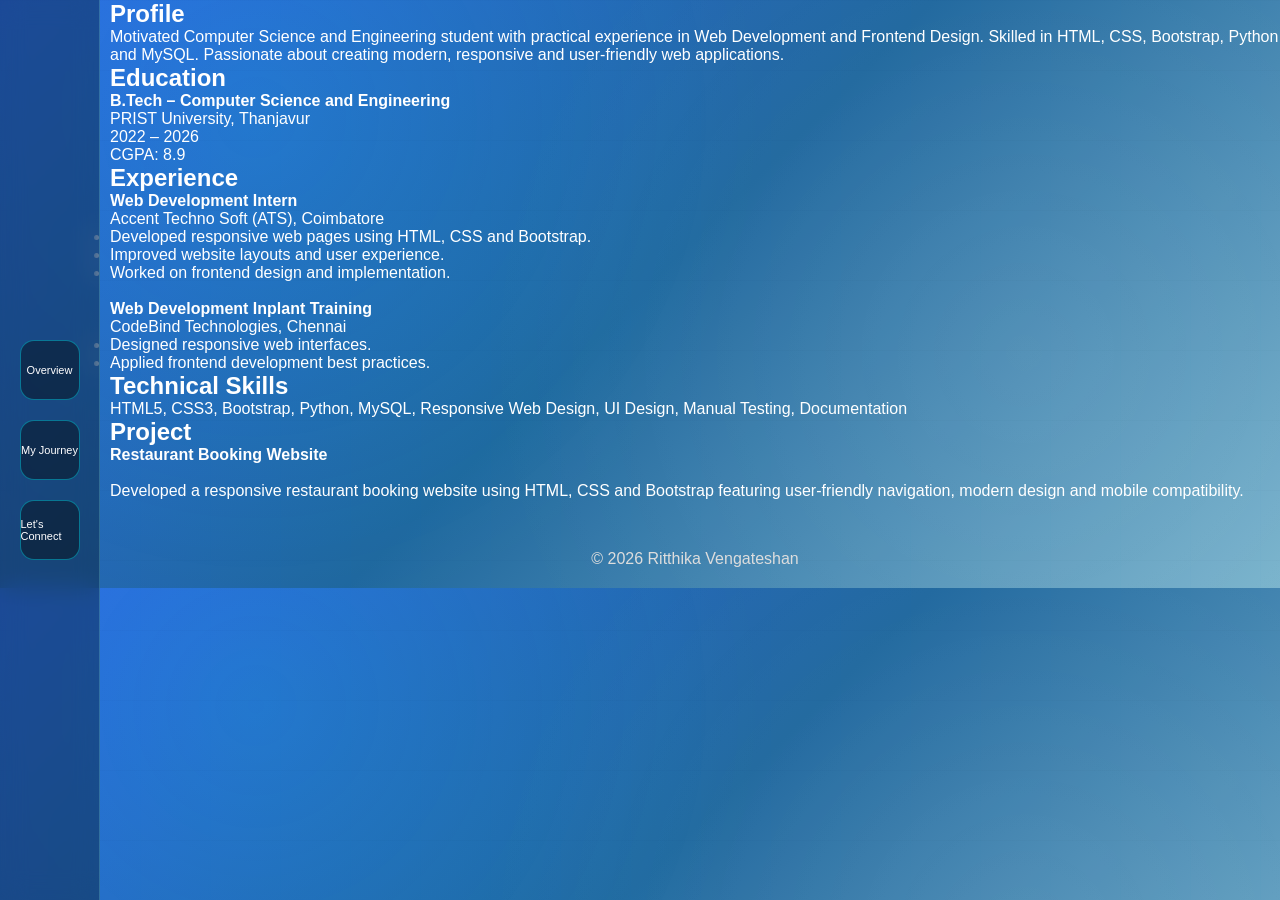
==== commit 40165744: "Update about.html" ====
--- a/about.html
+++ b/about.html
@@ -9,70 +9,96 @@
 
 <body>
 
-<div class="cursor"></div>
-<div class="cursor-trail"></div>
+<nav>
+ 
 
-<nav>
     <ul>
-        <li><a href="index.html">Home</a></li>
-        <li><a href="about.html">About</a></li>
-        <li><a href="contact.html">Contact</a></li>
+        <li><a href="index.html">Overview</a></li>
+        <li><a href="about.html" class="active">My Journey</a></li>
+        <li><a href="contact.html">Let's Connect</a></li>
     </ul>
 </nav>
 
-<h1 class="title">ABOUT ME</h1>
+<!-- <h1 class="page-title">Professional Profile</h1> -->
 
-<div class="box">
-<h1 class="title">ABOUT ME</h1>
+<div class="container">
 
-<div class="box">
-    <h2>RITTHIKA VENGATESAN</h2>
-    <p>
-        Computer Science and Engineering student with a strong foundation in
-        Web Development, Python, and MySQL. Passionate about building responsive,
-        user-friendly websites and continuously improving technical skills through
-        practical projects and industry training.
-    </p>
+    <div class="card">
+        <h2>Profile</h2>
+
+        <p>
+            Motivated Computer Science and Engineering student with practical
+            experience in Web Development and Frontend Design. Skilled in HTML,
+            CSS, Bootstrap, Python and MySQL. Passionate about creating modern,
+            responsive and user-friendly web applications.
+        </p>
+    </div>
+
+    <div class="card">
+        <h2>Education</h2>
+
+        <p>
+            <strong>B.Tech – Computer Science and Engineering</strong><br>
+            PRIST University, Thanjavur<br>
+            2022 – 2026<br>
+            CGPA: 8.9
+        </p>
+    </div>
+
+    <div class="card">
+        <h2>Experience</h2>
+
+        <p>
+            <strong>Web Development Intern</strong><br>
+            Accent Techno Soft (ATS), Coimbatore
+        </p>
+
+        <ul>
+            <li>Developed responsive web pages using HTML, CSS and Bootstrap.</li>
+            <li>Improved website layouts and user experience.</li>
+            <li>Worked on frontend design and implementation.</li>
+        </ul>
+
+        <br>
+
+        <p>
+            <strong>Web Development Inplant Training</strong><br>
+            CodeBind Technologies, Chennai
+        </p>
+
+        <ul>
+            <li>Designed responsive web interfaces.</li>
+            <li>Applied frontend development best practices.</li>
+        </ul>
+    </div>
+
+    <div class="card">
+        <h2>Technical Skills</h2>
+
+        <p>
+            HTML5, CSS3, Bootstrap, Python, MySQL,
+            Responsive Web Design, UI Design,
+            Manual Testing, Documentation
+        </p>
+    </div>
+
+    <div class="card">
+        <h2>Project</h2>
+
+        <p>
+            <strong>Restaurant Booking Website</strong><br><br>
+
+            Developed a responsive restaurant booking website using HTML,
+            CSS and Bootstrap featuring user-friendly navigation,
+            modern design and mobile compatibility.
+        </p>
+    </div>
+
 </div>
 
-<div class="box">
-    <h2>EDUCATION</h2>
-    <p>
-        <strong>B.Tech – Computer Science and Engineering</strong><br>
-        PRIST University, Thanjavur<br>
-        2022 – 2026 | CGPA: 8.9
-    </p>
-</div>
+<footer>
+    © 2026 Ritthika Vengateshan
+</footer>
 
-<div class="box">
-    <h2>EXPERIENCE</h2>
-    <p>
-        <strong>Web Development Intern</strong> – Accent Techno Soft (ATS), Coimbatore<br>
-        Developed responsive web pages using HTML, CSS, and Bootstrap.
-        Gained practical experience in front-end development and website design.
-        <br><br>
-
-        <strong>Web Development Inplant Trainee</strong> – CodeBind Technologies, Chennai<br>
-        Worked on web design projects and created user-friendly interfaces using
-        HTML and CSS.
-    </p>
-</div>
-
-<div class="box">
-    <h2>TECHNICAL SKILLS</h2>
-    <p>
-        HTML5 • CSS3 • Bootstrap • Python • MySQL • Web Development •
-        Manual Testing • Documentation
-    </p>
-</div>
-
-<div class="box">
-    <h2>PROJECT</h2>
-    <p>
-        <strong>Restaurant Booking Website</strong><br>
-        Designed and developed a responsive restaurant booking website using
-        HTML, CSS, and Bootstrap with user-friendly navigation and modern UI design.
-    </p>
-</div>
-
-<footer>© 2026 RITTHIKA VENGATESAN</footer>
+</body>
+</html>
